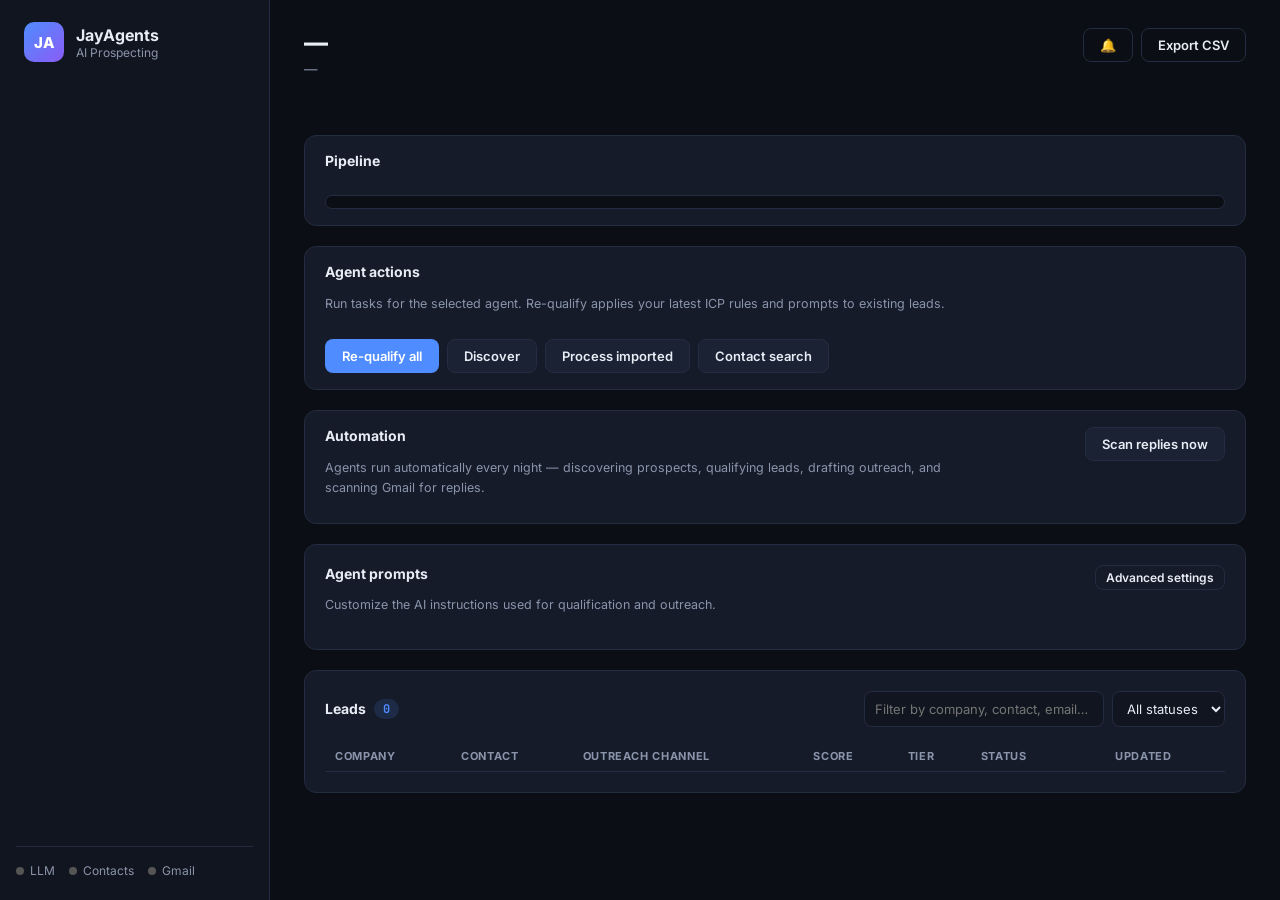
==== web/index.html @ 54799e35 "Jays Agents" ====
<!DOCTYPE html>
<html lang="en">
<head>
<meta charset="UTF-8" />
<meta name="viewport" content="width=device-width, initial-scale=1.0" />
<title>JayAgents — Prospecting Dashboard</title>
<link rel="icon" href="data:image/svg+xml,<svg xmlns='http://www.w3.org/2000/svg' viewBox='0 0 32 32'><defs><linearGradient id='g' x1='0' y1='0' x2='1' y2='1'><stop offset='0%25' stop-color='%234f8cff'/><stop offset='100%25' stop-color='%238b5cf6'/></linearGradient></defs><rect width='32' height='32' rx='8' fill='url(%23g)'/><text x='16' y='21' text-anchor='middle' fill='white' font-family='system-ui' font-weight='800' font-size='11'>JA</text></svg>" />
<link rel="preconnect" href="https://fonts.googleapis.com" />
<link href="https://fonts.googleapis.com/css2?family=Inter:wght@400;500;600;700;800&family=JetBrains+Mono:wght@400;500&display=swap" rel="stylesheet" />
<link rel="stylesheet" href="style.css" />
</head>
<body>
<div class="app">

  <aside class="sidebar">
    <div class="brand">
      <div class="brand-mark">JA</div>
      <div>
        <div class="brand-name">JayAgents</div>
        <div class="brand-sub">AI Prospecting</div>
      </div>
    </div>

    <nav id="agent-nav" class="agent-nav"></nav>

    <div class="sidebar-footer">
      <a class="btn gmail-sidebar-btn hidden" id="btn-gmail-sidebar" href="/api/gmail/oauth/start">Connect Gmail</a>
      <div class="gmail-sidebar-status hidden" id="gmail-sidebar-status">
        <span class="dot ok"></span>
        <div class="gmail-sidebar-status-text">
          <div class="gmail-status-label">Connected</div>
          <div class="gmail-status-email" id="gmail-sidebar-email"></div>
        </div>
      </div>
      <button class="btn ghost small gmail-sidebar-btn hidden" id="btn-gmail-disconnect-sidebar" type="button">Disconnect Gmail</button>
      <div class="health" id="health">
        <span class="health-item" id="health-llm"><span class="dot"></span> <span class="health-label">LLM</span></span>
        <span class="health-item" id="health-contacts"><span class="dot"></span> <span class="health-label">Contacts</span></span>
        <span class="health-item" id="health-gmail"><span class="dot"></span> <span class="health-label">Gmail</span></span>
      </div>
    </div>
  </aside>

  <main class="main">
    <header class="header">
      <div>
        <h1 id="agent-title">—</h1>
        <p id="agent-tagline" class="tagline">—</p>
      </div>
      <div class="header-actions">
        <a class="btn primary hidden" id="btn-gmail-header" href="/api/gmail/oauth/start">Connect Gmail</a>
        <div class="gmail-header-status hidden" id="gmail-header-status" title="Gmail connected">
          <span class="dot ok"></span>
          <span class="gmail-status-email" id="gmail-header-email"></span>
          <span class="gmail-status-badge">Connected</span>
        </div>
        <button class="btn ghost small hidden" id="btn-gmail-disconnect-header" type="button">Disconnect</button>
        <button class="btn ghost bell" id="bell-btn" title="Notifications">
          🔔<span class="bell-count hidden" id="bell-count">0</span>
        </button>
        <a id="export-btn" class="btn ghost" href="#" download>Export CSV</a>
      </div>
    </header>

    <section class="status-banner hidden" id="status-banner"></section>

    <section class="card gmail-card hidden" id="gmail-card">
      <div id="gmail-connect-panel" class="hidden">
        <div class="gmail-connect-row">
          <div>
            <div class="actions-title">Gmail</div>
            <div class="gmail-connect-desc" id="gmail-connect-desc">
              Connect your Gmail to create drafts, send outreach, and scan for replies.
            </div>
            <div class="gmail-connect-meta" id="gmail-connect-meta"></div>
          </div>
          <div class="gmail-connect-actions">
            <a class="btn" id="btn-gmail-connect" href="/api/gmail/oauth/start">Connect Gmail</a>
          </div>
        </div>
      </div>
      <div id="gmail-connected-panel" class="hidden">
        <div class="gmail-connect-row">
          <div>
            <div class="actions-title">Gmail</div>
            <div class="gmail-connected-row">
              <span class="gmail-status-badge">Connected</span>
              <span class="gmail-status-email" id="gmail-card-email"></span>
            </div>
            <div class="gmail-connect-desc">Drafts, sending, and reply scanning are enabled for this account.</div>
          </div>
          <div class="gmail-connect-actions">
            <button class="btn ghost" id="btn-gmail-disconnect-card" type="button">Disconnect</button>
          </div>
        </div>
      </div>
      <div id="gmail-pending-panel" class="hidden">
        <div class="gmail-connect-row">
          <div>
            <div class="actions-title">Gmail</div>
            <div class="gmail-connected-row">
              <span class="gmail-status-badge pending" id="gmail-pending-badge">Signed in</span>
              <span class="gmail-status-email" id="gmail-pending-email"></span>
            </div>
            <div class="gmail-connect-desc" id="gmail-pending-detail"></div>
          </div>
          <div class="gmail-connect-actions">
            <button class="btn ghost" id="btn-gmail-refresh" type="button">Refresh status</button>
            <button class="btn ghost" id="btn-gmail-disconnect-pending" type="button">Disconnect</button>
          </div>
        </div>
      </div>
    </section>

    <section class="card notif-panel hidden" id="notif-panel">
      <div class="leads-head">
        <div class="leads-title">Notifications</div>
        <button class="btn ghost small" id="notif-mark-read">Mark all read</button>
      </div>
      <div id="notif-list" class="notif-list"></div>
    </section>

    <section class="icp-strip" id="icp-strip"></section>

    <section class="stats-row" id="stats-row"></section>

    <section class="card funnel-card">
      <div class="funnel-head">
        <div class="actions-title">Pipeline</div>
        <div class="funnel-legend" id="funnel-legend"></div>
      </div>
      <div class="funnel-bar" id="funnel-bar"></div>
    </section>

    <section class="card actions-card">
      <div class="actions-row">
        <div>
          <div class="actions-title">Agent actions</div>
          <div class="automation-desc">
            Run tasks for the selected agent. Re-qualify applies your latest ICP rules and prompts to existing leads.
          </div>
        </div>
        <div class="actions-buttons">
          <button class="btn primary" id="btn-requalify" type="button">Re-qualify all</button>
          <button class="btn" id="btn-discover" type="button">Discover</button>
          <button class="btn" id="btn-process" type="button">Process imported</button>
          <button class="btn" id="btn-contacts" type="button">Contact search</button>
        </div>
      </div>
      <div class="job-panel hidden" id="job-panel">
        <div class="job-head">
          <span class="job-title" id="job-title">Running…</span>
          <span class="job-status" id="job-status"></span>
        </div>
        <pre class="job-log" id="job-log"></pre>
      </div>
    </section>

    <section class="card automation-card">
      <div class="automation-row">
        <div>
          <div class="actions-title">Automation</div>
          <div class="automation-desc" id="automation-desc">
            Agents run automatically every night — discovering prospects, qualifying leads,
            drafting outreach, and scanning Gmail for replies.
          </div>
          <div class="automation-meta" id="automation-meta"></div>
        </div>
        <div class="automation-actions">
          <button class="btn" id="btn-scan-replies">Scan replies now</button>
        </div>
      </div>
    </section>

    <section class="card prompts-card">
      <div class="prompts-head">
        <div>
          <div class="actions-title">Agent prompts</div>
          <div class="prompts-desc" id="prompts-summary">Customize the AI instructions used for qualification and outreach.</div>
        </div>
        <div class="prompts-actions">
          <button class="btn ghost small" id="prompts-toggle" type="button" aria-expanded="false">Advanced settings</button>
        </div>
      </div>
      <div class="prompts-body hidden" id="prompts-body">
        <div class="prompts-toolbar">
          <span class="prompts-path-hint">Saved to <code id="prompts-path">agents/…/prompts.yaml</code></span>
          <div class="prompts-toolbar-actions">
            <button class="btn ghost small" id="prompts-reset" type="button">Reset defaults</button>
            <button class="btn small" id="prompts-save" type="button">Save prompts</button>
          </div>
        </div>
      <div class="prompts-tabs">
        <button class="prompts-tab active" type="button" data-tab="qualify">Qualification</button>
        <button class="prompts-tab" type="button" data-tab="outreach">Outreach</button>
      </div>
      <div class="prompts-panel active" id="prompts-panel-qualify">
        <label class="prompt-label" for="prompt-qualify-system">Qualification system prompt <span class="prompt-hint">(LLM role — editable)</span></label>
        <textarea id="prompt-qualify-system" class="prompt-input" rows="3" spellcheck="false"></textarea>
        <label class="prompt-label" for="prompt-qualify-extra">Extra instructions <span class="prompt-hint">(inserted into the user prompt per lead)</span></label>
        <textarea id="prompt-qualify-extra" class="prompt-input" rows="4" spellcheck="false" placeholder="e.g. Prioritize companies with active data-sharing programs."></textarea>
        <div class="prompt-label">User prompt template <span class="prompt-hint">(read-only — ICP + prospect filled at runtime)</span></div>
        <pre id="prompt-qualify-template" class="prompt-template"></pre>
      </div>
      <div class="prompts-panel" id="prompts-panel-outreach">
        <label class="prompt-label" for="prompt-outreach-system">Outreach system prompt <span class="prompt-hint">(LLM role — editable)</span></label>
        <textarea id="prompt-outreach-system" class="prompt-input" rows="3" spellcheck="false"></textarea>
        <label class="prompt-label" for="prompt-outreach-extra">Extra instructions <span class="prompt-hint">(inserted into the user prompt per lead)</span></label>
        <textarea id="prompt-outreach-extra" class="prompt-input" rows="4" spellcheck="false" placeholder="e.g. Mention our free risk assessment pilot when score is hot."></textarea>
        <div class="prompt-label">User prompt template <span class="prompt-hint">(read-only — contact + research filled at runtime)</span></div>
        <pre id="prompt-outreach-template" class="prompt-template"></pre>
      </div>
      <div class="prompts-status hidden" id="prompts-status"></div>
      </div>
    </section>

    <section class="card leads">
      <div class="leads-head">
        <div class="leads-title">Leads <span id="leads-count" class="count-badge">0</span></div>
        <div class="leads-filters">
          <input id="search-filter" type="text" placeholder="Filter by company, contact, email…" />
          <select id="status-filter">
            <option value="">All statuses</option>
            <option value="discovered">Discovered</option>
            <option value="imported">Imported</option>
            <option value="qualified">Qualified</option>
            <option value="drafted">Drafted</option>
            <option value="emailed">Emailed</option>
            <option value="replied">Replied</option>
            <option value="skipped">Skipped</option>
          </select>
        </div>
      </div>
      <div class="table-wrap">
        <table>
          <thead>
            <tr>
              <th>Company</th><th>Contact</th><th>Outreach channel</th><th>Score</th>
              <th>Tier</th><th>Status</th><th></th><th>Updated</th>
            </tr>
          </thead>
          <tbody id="leads-body"></tbody>
        </table>
        <div class="empty hidden" id="leads-empty">No leads yet — agents will populate this on the next nightly run.</div>
        <div class="empty hidden" id="leads-filter-empty">No leads match your search or filter.</div>
      </div>
    </section>
  </main>
</div>

<div class="modal-backdrop hidden" id="modal">
  <div class="modal">
    <div class="modal-head">
      <div>
        <div class="modal-company" id="m-company">—</div>
        <div class="modal-sub" id="m-prospect">—</div>
      </div>
      <button class="btn ghost small" id="modal-close">✕</button>
    </div>
    <div class="modal-body">
      <div class="modal-meta" id="m-meta"></div>
      <div class="contact-channel-banner hidden" id="m-contact-channel"></div>
      <div class="contact-channel-actions hidden" id="m-contact-actions">
        <button class="btn small" id="m-hunter-research" type="button">Use Hunter for research (not guaranteed)</button>
      </div>
      <div class="modal-section" id="m-signal-wrap">
        <div class="modal-label">Signal</div>
        <div id="m-signal" class="modal-text">—</div>
      </div>
      <div class="modal-section hidden" id="m-qual-wrap">
        <div class="modal-label">Why this score</div>
        <ul id="m-reasons" class="modal-list"></ul>
        <div id="m-recommendation" class="modal-recommendation hidden"></div>
      </div>
      <div class="modal-section hidden" id="m-talking-wrap">
        <div class="modal-label">Talking points</div>
        <ul id="m-talking" class="modal-list"></ul>
      </div>
      <div class="modal-section" id="m-outreach-wrap">
        <div class="modal-label">
          Outreach draft
          <button class="btn ghost small" id="m-copy" type="button">Copy</button>
        </div>
        <pre id="m-outreach" class="outreach-pre">—</pre>
        <div class="outreach-gmail-bar" id="m-gmail-bar">
          <button class="btn primary" id="m-gmail-import" type="button">Import to Gmail</button>
          <a class="btn hidden" id="m-gmail-open" href="#" target="_blank" rel="noopener">Open in Gmail</a>
          <a class="btn hidden" id="m-linkedin-open" href="#" target="_blank" rel="noopener">Open LinkedIn</a>
          <span class="outreach-gmail-hint" id="m-gmail-hint"></span>
        </div>
      </div>
      <div class="modal-section">
        <div class="modal-label">Update status</div>
        <div class="status-buttons" id="m-status-buttons"></div>
      </div>
    </div>
  </div>
</div>

<script src="app.js?v=13"></script>
</body>
</html>
---- web/style.css ----
:root {
  --bg: #0b0e14;
  --bg-2: #11151f;
  --card: #151b28;
  --card-2: #1a2233;
  --border: #232c40;
  --text: #e7ecf5;
  --muted: #8a94ab;
  --accent: #4f8cff;
  --accent-soft: rgba(79, 140, 255, 0.14);
  --hot: #ff5d5d;
  --warm: #ffb02e;
  --cold: #5c6785;
  --green: #3ecf8e;
  --radius: 12px;
  --font: "Inter", -apple-system, sans-serif;
  --mono: "JetBrains Mono", monospace;
}

* { margin: 0; padding: 0; box-sizing: border-box; }

body {
  font-family: var(--font);
  background: var(--bg);
  color: var(--text);
  font-size: 14px;
  -webkit-font-smoothing: antialiased;
}

.app { display: flex; min-height: 100vh; }

/* ---------- sidebar ---------- */
.sidebar {
  width: 270px;
  background: var(--bg-2);
  border-right: 1px solid var(--border);
  display: flex;
  flex-direction: column;
  padding: 22px 16px;
  position: sticky;
  top: 0;
  height: 100vh;
}

.brand { display: flex; align-items: center; gap: 12px; padding: 0 8px 22px; }
.brand-mark {
  width: 40px; height: 40px; border-radius: 10px;
  background: linear-gradient(135deg, #4f8cff, #8b5cf6);
  display: grid; place-items: center;
  font-weight: 800; font-size: 15px; color: #fff;
}
.brand-name { font-weight: 700; font-size: 16px; }
.brand-sub { color: var(--muted); font-size: 12px; }

.agent-nav { display: flex; flex-direction: column; gap: 8px; flex: 1; }

.agent-item {
  display: flex; align-items: center; gap: 12px;
  padding: 12px; border-radius: var(--radius);
  cursor: pointer; border: 1px solid transparent;
  transition: background 0.15s, border-color 0.15s;
  background: none; color: inherit; font-family: inherit;
  font-size: inherit; text-align: left; width: 100%;
}
.agent-item:hover { background: var(--card); }
.agent-item.active { background: var(--card); border-color: var(--agent-color, var(--accent)); }

.agent-avatar {
  width: 38px; height: 38px; border-radius: 10px; flex-shrink: 0;
  display: grid; place-items: center;
  font-weight: 700; font-size: 13px; color: #fff;
  background: var(--agent-color, var(--accent));
}
.agent-item-name { font-weight: 600; font-size: 13.5px; }
.agent-item-product { color: var(--muted); font-size: 11.5px; margin-top: 2px;
  display: -webkit-box; -webkit-line-clamp: 1; -webkit-box-orient: vertical; overflow: hidden; }
.agent-item-leads { margin-left: auto; color: var(--muted); font-size: 11px; font-family: var(--mono); }

.sidebar-footer { padding-top: 16px; border-top: 1px solid var(--border); display: flex; flex-direction: column; gap: 12px; }
.gmail-sidebar-btn { width: 100%; justify-content: center; text-align: center; }
.health { display: flex; gap: 14px; flex-wrap: wrap; }
.health-item.clickable { cursor: pointer; }
.health-item.clickable:hover { color: var(--text); }

/* ---------- gmail connect ---------- */
.gmail-card { border-color: rgba(255, 176, 46, 0.35); background: linear-gradient(180deg, var(--card), rgba(255, 176, 46, 0.05)); }
.gmail-card.connected { border-color: rgba(62, 207, 142, 0.35); background: linear-gradient(180deg, var(--card), rgba(62, 207, 142, 0.05)); }
.gmail-card.pending { border-color: rgba(255, 176, 46, 0.35); background: linear-gradient(180deg, var(--card), rgba(255, 176, 46, 0.05)); }
.gmail-connect-row { display: flex; justify-content: space-between; align-items: flex-start; gap: 16px; }
.gmail-connected-row { display: flex; align-items: center; gap: 10px; flex-wrap: wrap; margin-top: 6px; }
.gmail-connect-desc { color: var(--muted); font-size: 12.5px; margin-top: 4px; line-height: 1.5; }
.gmail-connect-meta { margin-top: 10px; font-size: 12px; color: var(--muted); }
.gmail-connect-meta code { font-family: var(--mono); font-size: 11px; }
.gmail-connect-actions { flex-shrink: 0; display: flex; gap: 8px; flex-wrap: wrap; justify-content: flex-end; }
.gmail-status-badge {
  display: inline-flex; align-items: center;
  padding: 3px 10px; border-radius: 99px;
  font-size: 11px; font-weight: 600; letter-spacing: 0.02em;
  color: var(--green); background: rgba(62, 207, 142, 0.12);
  border: 1px solid rgba(62, 207, 142, 0.35);
}
.gmail-status-badge.pending {
  color: var(--warm); background: rgba(255, 176, 46, 0.12);
  border-color: rgba(255, 176, 46, 0.35);
}
.gmail-header-status.pending {
  background: rgba(255, 176, 46, 0.08); border-color: rgba(255, 176, 46, 0.25);
}
.gmail-sidebar-status.pending {
  background: rgba(255, 176, 46, 0.08); border-color: rgba(255, 176, 46, 0.25);
}
.gmail-sidebar-status.pending .gmail-status-label { color: var(--warm); }
.gmail-status-email { font-family: var(--mono); font-size: 12.5px; color: var(--text); word-break: break-all; }
.gmail-header-status {
  display: flex; align-items: center; gap: 8px;
  padding: 6px 12px; border-radius: 99px;
  background: rgba(62, 207, 142, 0.08); border: 1px solid rgba(62, 207, 142, 0.25);
}
.gmail-header-status .gmail-status-email { font-size: 12px; max-width: 220px; overflow: hidden; text-overflow: ellipsis; white-space: nowrap; }
.gmail-sidebar-status {
  display: flex; align-items: flex-start; gap: 10px;
  padding: 10px 12px; border-radius: var(--radius);
  background: rgba(62, 207, 142, 0.08); border: 1px solid rgba(62, 207, 142, 0.25);
}
.gmail-sidebar-status-text { min-width: 0; }
.gmail-status-label { font-size: 11px; font-weight: 600; color: var(--green); text-transform: uppercase; letter-spacing: 0.04em; }
.gmail-sidebar-status .gmail-status-email { font-size: 11.5px; margin-top: 2px; }
.gmail-toast {
  position: fixed; bottom: 24px; right: 24px; z-index: 200;
  background: var(--card-2); border: 1px solid var(--border); border-radius: 10px;
  padding: 12px 16px; font-size: 13px; box-shadow: 0 8px 30px rgba(0,0,0,0.35);
}
.gmail-toast.ok { border-color: var(--green); }
.gmail-toast.bad { border-color: var(--hot); }
.health-item { display: flex; align-items: center; gap: 6px; color: var(--muted); font-size: 12px; }
.dot { width: 8px; height: 8px; border-radius: 50%; background: #555; }
.dot.ok { background: var(--green); box-shadow: 0 0 6px rgba(62, 207, 142, 0.6); }
.dot.bad { background: var(--hot); }

.demo-toggle { display: flex; align-items: center; gap: 8px; color: var(--muted); font-size: 12px; cursor: pointer; }
.demo-toggle input { accent-color: var(--accent); }

/* ---------- main ---------- */
.main { flex: 1; padding: 28px 34px; max-width: 1200px; }

.header { display: flex; justify-content: space-between; align-items: flex-start; margin-bottom: 18px; }
.header h1 { font-size: 24px; font-weight: 800; letter-spacing: -0.02em; }
.tagline { color: var(--muted); margin-top: 4px; font-size: 13.5px; }

.icp-strip { display: flex; flex-wrap: wrap; gap: 8px; margin-bottom: 20px; }
.chip {
  background: var(--card); border: 1px solid var(--border);
  padding: 5px 11px; border-radius: 99px;
  font-size: 12px; color: var(--muted);
}
.chip b { color: var(--text); font-weight: 600; }
.chip.accent { border-color: var(--agent-color, var(--accent)); color: var(--text); }

.stats-row { display: grid; grid-template-columns: repeat(4, 1fr); gap: 12px; margin-bottom: 20px; }
.stat {
  background: var(--card); border: 1px solid var(--border);
  border-radius: var(--radius); padding: 16px 18px;
}
.stat-value { font-size: 26px; font-weight: 800; font-family: var(--mono); letter-spacing: -0.03em; }
.stat-sub { font-size: 12px; color: var(--green); font-weight: 600; }
.stat-label { color: var(--muted); font-size: 12px; margin-top: 4px; }

.card {
  background: var(--card); border: 1px solid var(--border);
  border-radius: var(--radius); padding: 20px; margin-bottom: 20px;
}

/* ---------- notifications ---------- */
.header-actions { display: flex; gap: 8px; align-items: center; }
.bell { position: relative; font-size: 15px; padding: 8px 12px; }
.bell-count {
  position: absolute; top: -5px; right: -5px;
  background: var(--hot); color: #fff;
  border-radius: 99px; font-size: 10px; font-weight: 700;
  min-width: 17px; height: 17px; display: grid; place-items: center;
  padding: 0 4px; font-family: var(--mono);
}
.notif-panel { padding: 16px 20px; }
.notif-list { display: flex; flex-direction: column; gap: 4px; max-height: 300px; overflow-y: auto; }
.notif-item {
  display: flex; gap: 10px; align-items: flex-start;
  padding: 10px 12px; border-radius: 8px;
}
.notif-item.unread { background: var(--card-2); }
.notif-item:hover { background: var(--card-2); }
.notif-dot { width: 7px; height: 7px; border-radius: 50%; background: transparent; margin-top: 6px; flex-shrink: 0; }
.notif-item.unread .notif-dot { background: var(--accent); }
.notif-msg { font-size: 13px; line-height: 1.45; }
.notif-time { color: var(--muted); font-size: 11.5px; margin-top: 2px; }

/* ---------- automation ---------- */
.automation-card { padding: 16px 20px; }
.actions-card { padding: 16px 20px; }
.actions-row {
  display: flex; align-items: flex-start; justify-content: space-between;
  gap: 16px; flex-wrap: wrap;
}
.actions-buttons { display: flex; gap: 8px; flex-wrap: wrap; }
.job-panel {
  margin-top: 14px; padding: 12px 14px; border-radius: 10px;
  border: 1px solid var(--border); background: var(--card-2);
}
.job-head {
  display: flex; align-items: center; justify-content: space-between;
  gap: 12px; margin-bottom: 8px;
}
.job-title { font-size: 13px; font-weight: 600; }
.job-status { font-size: 12px; color: var(--muted); }
.job-status.running { color: var(--accent); }
.job-status.done { color: var(--green); }
.job-status.error { color: var(--hot); }
.job-log {
  margin: 0; max-height: 180px; overflow: auto;
  font-family: "JetBrains Mono", monospace; font-size: 11px;
  line-height: 1.5; color: var(--muted); white-space: pre-wrap;
}
.automation-row { display: flex; justify-content: space-between; gap: 16px; align-items: flex-start; flex-wrap: wrap; }
.automation-desc { color: var(--muted); font-size: 12.5px; line-height: 1.55; margin: 6px 0 10px; max-width: 640px; }
.automation-desc code, .automation-meta code, .empty code, .email-state code {
  font-family: var(--mono); font-size: 11.5px;
  background: var(--bg); border: 1px solid var(--border);
  border-radius: 5px; padding: 1px 6px;
}
.automation-meta { display: flex; flex-wrap: wrap; gap: 8px; }
.automation-actions { display: flex; gap: 8px; }

/* ---------- email actions ---------- */
.email-state { color: var(--muted); font-size: 12.5px; line-height: 1.5; margin-bottom: 10px; }
.email-actions { display: flex; gap: 8px; flex-wrap: wrap; }
.btn.danger { border-color: rgba(255, 93, 93, 0.4); }
.btn.danger:not(:disabled):hover { background: rgba(255, 93, 93, 0.15); color: var(--hot); }
.btn.disabled, .btn[aria-disabled="true"] { opacity: 0.45; pointer-events: none; cursor: not-allowed; }

/* ---------- linkedin ---------- */
.li-link {
  display: inline-grid; place-items: center;
  width: 22px; height: 22px; border-radius: 5px;
  background: #0a66c2; color: #fff;
  font-size: 11px; font-weight: 800; text-decoration: none;
  font-family: var(--font);
}
.li-link:hover { filter: brightness(1.2); }

/* ---------- pipeline funnel ---------- */
.funnel-card { padding: 16px 20px; }
.funnel-head { display: flex; justify-content: space-between; align-items: center; margin-bottom: 12px; flex-wrap: wrap; gap: 8px; }
.funnel-bar {
  display: flex; height: 14px; border-radius: 99px; overflow: hidden;
  background: var(--bg); border: 1px solid var(--border);
}
.funnel-seg { height: 100%; min-width: 3px; transition: width 0.4s ease; }
.funnel-empty { color: var(--muted); font-size: 12px; padding: 0 12px; line-height: 14px; }
.funnel-legend { display: flex; flex-wrap: wrap; gap: 12px; }
.legend-item { display: flex; align-items: center; gap: 5px; color: var(--muted); font-size: 11.5px; }
.legend-item b { color: var(--text); font-family: var(--mono); font-weight: 600; }
.legend-dot { width: 8px; height: 8px; border-radius: 50%; display: inline-block; }

/* ---------- actions ---------- */
.actions-title { font-weight: 700; font-size: 14px; margin-bottom: 14px; }
.actions-grid { display: grid; grid-template-columns: repeat(3, 1fr); gap: 12px; }
.action {
  background: var(--card-2); border: 1px solid var(--border);
  border-radius: 10px; padding: 14px;
  display: flex; flex-direction: column; gap: 8px;
}
.action.wide { grid-column: 1 / -1; }
.action-name { font-weight: 600; font-size: 13px; }
.action-desc { color: var(--muted); font-size: 12px; flex: 1; }
.action-row { display: flex; gap: 8px; align-items: center; }
.action-row input[type="text"] { flex: 1; }
.warn { color: var(--warm); }
.ok-text { color: var(--green); }

select, input[type="text"] {
  background: var(--bg-2); color: var(--text);
  border: 1px solid var(--border); border-radius: 8px;
  padding: 8px 10px; font-family: var(--font); font-size: 13px;
  outline: none;
}
input[type="text"]:focus, select:focus { border-color: var(--accent); }

.btn {
  background: var(--card-2); color: var(--text);
  border: 1px solid var(--border); border-radius: 8px;
  padding: 8px 16px; font-weight: 600; font-size: 13px;
  cursor: pointer; font-family: var(--font);
  text-decoration: none; display: inline-flex; align-items: center; gap: 6px;
  transition: filter 0.15s, background 0.15s;
}
.btn:hover { filter: brightness(1.15); }
.btn.primary { background: var(--agent-color, var(--accent)); border-color: transparent; color: #fff; }
.btn.ghost { background: transparent; }
.btn.small { padding: 4px 10px; font-size: 12px; }
.btn:disabled { opacity: 0.5; cursor: not-allowed; }

/* ---------- activity log ---------- */
.activity-head { display: flex; justify-content: space-between; align-items: center; margin-bottom: 12px; }
.activity-title { font-weight: 700; display: flex; align-items: center; gap: 10px; }
.spinner {
  width: 14px; height: 14px; border-radius: 50%;
  border: 2px solid var(--border); border-top-color: var(--agent-color, var(--accent));
  animation: spin 0.8s linear infinite; display: inline-block;
}
.spinner.done { animation: none; border-color: var(--green); }
.spinner.failed { animation: none; border-color: var(--hot); }
@keyframes spin { to { transform: rotate(360deg); } }

.log {
  font-family: var(--mono); font-size: 12px;
  background: var(--bg); border: 1px solid var(--border); border-radius: 8px;
  padding: 12px 14px; max-height: 220px; overflow-y: auto;
  display: flex; flex-direction: column; gap: 5px;
}
.log-line { color: var(--muted); }
.log-line:last-child { color: var(--text); }
.log-time { color: #4a5468; margin-right: 8px; }

/* ---------- leads table ---------- */
.leads-head { display: flex; justify-content: space-between; align-items: center; margin-bottom: 14px; flex-wrap: wrap; gap: 10px; }
.leads-filters { display: flex; gap: 8px; }
.leads-filters input[type="text"] { width: 240px; }
td.date { white-space: nowrap; font-size: 12px; }
.leads-title { font-weight: 700; font-size: 14px; display: flex; align-items: center; gap: 8px; }
.count-badge {
  background: var(--accent-soft); color: var(--accent);
  border-radius: 99px; padding: 2px 9px; font-size: 12px; font-family: var(--mono);
}

.table-wrap { overflow-x: auto; }
table { width: 100%; border-collapse: collapse; }
th {
  text-align: left; color: var(--muted); font-size: 11px;
  text-transform: uppercase; letter-spacing: 0.06em;
  padding: 8px 10px; border-bottom: 1px solid var(--border);
}
td { padding: 11px 10px; border-bottom: 1px solid var(--border); font-size: 13px; }
tbody tr { cursor: pointer; transition: background 0.1s; }
tbody tr:hover { background: var(--card-2); }
td.company { font-weight: 600; }
td.muted { color: var(--muted); }

.score-cell { display: flex; align-items: center; gap: 8px; min-width: 90px; }
.score-num { font-family: var(--mono); font-size: 12.5px; width: 26px; }
.score-bar { flex: 1; height: 5px; background: var(--bg); border-radius: 99px; overflow: hidden; }
.score-fill { height: 100%; border-radius: 99px; }

.badge {
  display: inline-block; padding: 3px 9px; border-radius: 99px;
  font-size: 11px; font-weight: 700; letter-spacing: 0.04em;
}
.badge.hot { background: rgba(255, 93, 93, 0.15); color: var(--hot); }
.badge.warm { background: rgba(255, 176, 46, 0.15); color: var(--warm); }
.badge.cold { background: rgba(138, 148, 171, 0.15); color: var(--muted); }
.badge.status { background: var(--card-2); color: var(--muted); font-weight: 600; }
.badge.status.discovered { background: rgba(92, 103, 133, 0.15); color: #9aa3b8; }
.badge.status.imported { background: rgba(79, 140, 255, 0.15); color: var(--accent); }
.badge.status.qualified { background: rgba(255, 176, 46, 0.15); color: var(--warm); }
.badge.status.drafted { background: rgba(62, 207, 142, 0.15); color: var(--green); }
.badge.status.emailed { background: rgba(139, 92, 246, 0.15); color: #a78bfa; }
.badge.status.replied { background: rgba(45, 212, 191, 0.15); color: #2dd4bf; }
.badge.status.skipped { background: rgba(58, 66, 87, 0.2); color: #6b7289; }

.status-banner {
  display: flex; flex-wrap: wrap; gap: 8px; margin-bottom: 16px;
}
.status-banner-item {
  display: flex; align-items: center; gap: 8px;
  padding: 8px 12px; border-radius: 99px;
  font-size: 12px; border: 1px solid var(--border);
  background: var(--card);
}
.status-banner-item.ok { border-color: rgba(62, 207, 142, 0.35); background: rgba(62, 207, 142, 0.08); }
.status-banner-item.warn { border-color: rgba(255, 176, 46, 0.35); background: rgba(255, 176, 46, 0.08); }
.status-banner-item.bad { border-color: rgba(255, 93, 93, 0.35); background: rgba(255, 93, 93, 0.08); }
.status-banner-item .dot { flex-shrink: 0; }

.prompts-toolbar {
  display: flex; justify-content: space-between; align-items: center; gap: 12px;
  margin-bottom: 12px; flex-wrap: wrap;
}
.prompts-path-hint { font-size: 12px; color: var(--muted); }
.prompts-toolbar-actions { display: flex; gap: 8px; }
.prompts-body { margin-top: 4px; }

.toast {
  position: fixed; bottom: 24px; right: 24px; z-index: 200;
  background: var(--card-2); border: 1px solid var(--border); border-radius: 10px;
  padding: 12px 16px; font-size: 13px; box-shadow: 0 8px 30px rgba(0,0,0,0.35);
  max-width: 360px;
}
.toast.ok { border-color: var(--green); }
.toast.bad { border-color: var(--hot); }
.contact-badge {
  display: inline-block; padding: 3px 9px; border-radius: 99px;
  font-size: 11px; font-weight: 600; letter-spacing: 0.02em;
}
.contact-badge.email { background: rgba(62, 207, 142, 0.12); color: var(--green); }
.contact-badge.linkedin { background: rgba(79, 140, 255, 0.12); color: var(--accent); }
.contact-badge.incomplete { background: rgba(255, 176, 46, 0.12); color: var(--warm); }
.contact-badge.company { background: rgba(92, 103, 133, 0.15); color: #9aa3b8; }

.contact-channel-banner {
  margin-bottom: 16px; padding: 12px 14px; border-radius: 10px;
  border: 1px solid var(--border); background: var(--card-2);
  font-size: 13px; line-height: 1.5;
}
.contact-channel-banner.email { border-color: rgba(62, 207, 142, 0.35); }
.contact-channel-banner.linkedin { border-color: rgba(79, 140, 255, 0.35); }
.contact-channel-banner.incomplete,
.contact-channel-banner.company_only { border-color: rgba(255, 176, 46, 0.35); }
.contact-channel-banner strong { display: block; margin-bottom: 4px; }
.contact-channel-actions {
  display: flex; gap: 8px; flex-wrap: wrap; margin-bottom: 16px;
}

.empty { color: var(--muted); text-align: center; padding: 36px 0; }
.hidden { display: none !important; }

/* ---------- modal ---------- */
.modal-backdrop {
  position: fixed; inset: 0; background: rgba(4, 6, 10, 0.7);
  display: grid; place-items: center; z-index: 50; backdrop-filter: blur(3px);
}
.modal {
  background: var(--card); border: 1px solid var(--border);
  border-radius: 16px; width: min(680px, 92vw);
  max-height: 86vh; overflow-y: auto; padding: 24px;
}
.modal-head { display: flex; justify-content: space-between; align-items: flex-start; margin-bottom: 16px; }
.modal-company { font-size: 19px; font-weight: 800; }
.modal-sub { color: var(--muted); font-size: 13px; margin-top: 3px; }
.modal-meta { display: flex; flex-wrap: wrap; gap: 8px; margin-bottom: 16px; }
.modal-section { margin-bottom: 18px; }
.outreach-gmail-bar {
  display: flex; align-items: center; gap: 12px; flex-wrap: wrap;
  margin-top: 12px; padding-top: 12px; border-top: 1px solid var(--border);
}
.outreach-gmail-hint { font-size: 12.5px; color: var(--muted); line-height: 1.5; flex: 1; min-width: 200px; }
.modal-text { font-size: 13.5px; line-height: 1.55; }
.modal-list { margin: 0 0 0 18px; padding: 0; font-size: 13.5px; line-height: 1.6; }
.modal-list li { margin-bottom: 4px; }
.modal-recommendation {
  margin-top: 10px; padding: 10px 14px; border-radius: 8px;
  background: var(--accent-soft); border: 1px solid var(--border);
  font-size: 13px; line-height: 1.5;
  border-left: 3px solid var(--agent-color, var(--accent));
}
.outreach-pre {
  font-family: var(--font); white-space: pre-wrap;
  background: var(--bg); border: 1px solid var(--border);
  border-radius: 10px; padding: 16px; font-size: 13.5px; line-height: 1.6;
}
.status-buttons { display: flex; flex-wrap: wrap; gap: 8px; }
.status-buttons .btn.active { background: var(--agent-color, var(--accent)); border-color: transparent; color: #fff; }

/* ---------- prompts ---------- */
.prompts-head { display: flex; justify-content: space-between; align-items: flex-start; gap: 16px; margin-bottom: 14px; }
.prompts-desc { color: var(--muted); font-size: 12.5px; margin-top: 4px; line-height: 1.5; }
.prompts-actions { display: flex; gap: 8px; flex-shrink: 0; }
.prompts-tabs { display: flex; gap: 8px; margin-bottom: 14px; }
.prompts-tab {
  background: var(--bg); border: 1px solid var(--border); color: var(--muted);
  padding: 8px 14px; border-radius: 8px; cursor: pointer; font-family: inherit; font-size: 13px;
}
.prompts-tab.active { color: var(--text); border-color: var(--agent-color, var(--accent)); background: var(--accent-soft); }
.prompts-panel { display: none; }
.prompts-panel.active { display: block; }
.prompt-label { display: block; font-size: 12px; font-weight: 600; margin-bottom: 6px; color: var(--text); }
.prompt-hint { color: var(--muted); font-weight: 400; }
.prompt-input {
  width: 100%; background: var(--bg); border: 1px solid var(--border); color: var(--text);
  border-radius: 10px; padding: 12px 14px; font-family: var(--mono); font-size: 12.5px; line-height: 1.5;
  resize: vertical; margin-bottom: 14px;
}
.prompt-input:focus { outline: none; border-color: var(--agent-color, var(--accent)); }
.prompt-template {
  font-family: var(--mono); font-size: 11.5px; line-height: 1.55; white-space: pre-wrap;
  background: var(--bg); border: 1px solid var(--border); border-radius: 10px;
  padding: 14px; color: var(--muted); max-height: 280px; overflow: auto;
}
.prompts-status { margin-top: 12px; font-size: 12.5px; color: var(--green); }
.prompts-status.error { color: var(--hot); }

@media (max-width: 980px) {
  .stats-row { grid-template-columns: repeat(2, 1fr); }
  .actions-grid { grid-template-columns: 1fr; }
  .sidebar { width: 220px; }
}
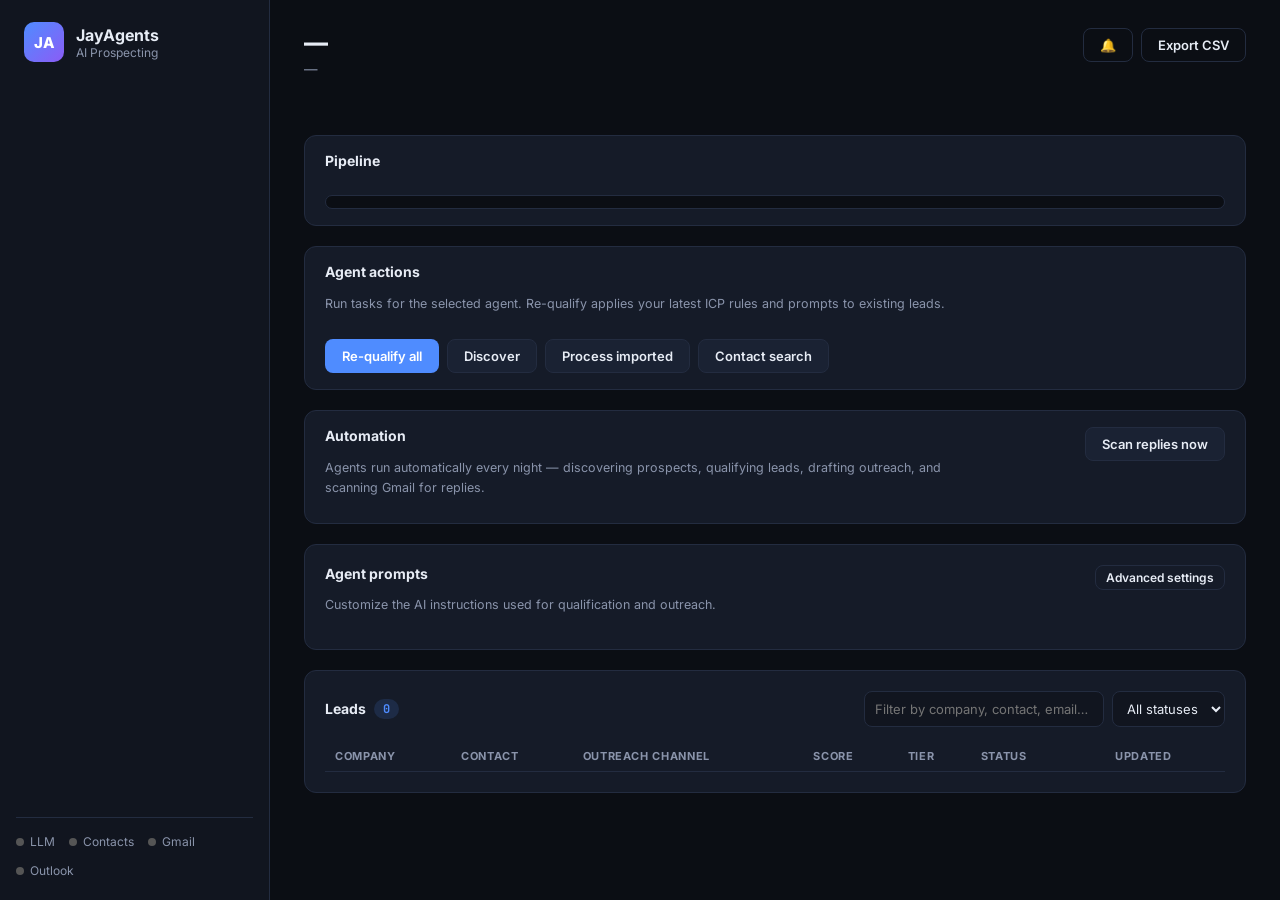
==== commit 66de0a99: "Microsoft Email Commit" ====
--- a/web/index.html
+++ b/web/index.html
@@ -28,15 +28,29 @@
       <div class="gmail-sidebar-status hidden" id="gmail-sidebar-status">
         <span class="dot ok"></span>
         <div class="gmail-sidebar-status-text">
-          <div class="gmail-status-label">Connected</div>
+          <div class="gmail-status-label">Gmail</div>
           <div class="gmail-status-email" id="gmail-sidebar-email"></div>
         </div>
       </div>
       <button class="btn ghost small gmail-sidebar-btn hidden" id="btn-gmail-disconnect-sidebar" type="button">Disconnect Gmail</button>
+      <a class="btn gmail-sidebar-btn hidden" id="btn-ms-sidebar" href="/api/microsoft/oauth/start">Connect Microsoft Email</a>
+      <div class="gmail-sidebar-status hidden" id="ms-sidebar-status">
+        <span class="dot ok"></span>
+        <div class="gmail-sidebar-status-text">
+          <div class="gmail-status-label">Outlook</div>
+          <div class="gmail-status-email" id="ms-sidebar-email"></div>
+        </div>
+      </div>
+      <button class="btn ghost small gmail-sidebar-btn hidden" id="btn-ms-disconnect-sidebar" type="button">Disconnect Outlook</button>
       <div class="health" id="health">
         <span class="health-item" id="health-llm"><span class="dot"></span> <span class="health-label">LLM</span></span>
         <span class="health-item" id="health-contacts"><span class="dot"></span> <span class="health-label">Contacts</span></span>
         <span class="health-item" id="health-gmail"><span class="dot"></span> <span class="health-label">Gmail</span></span>
+        <span class="health-item" id="health-ms"><span class="dot"></span> <span class="health-label">Outlook</span></span>
+      </div>
+      <div class="user-menu hidden" id="user-menu">
+        <span class="user-email" id="user-email"></span>
+        <button class="btn ghost small" id="btn-logout" type="button">Sign out</button>
       </div>
     </div>
   </aside>
@@ -52,9 +66,16 @@
         <div class="gmail-header-status hidden" id="gmail-header-status" title="Gmail connected">
           <span class="dot ok"></span>
           <span class="gmail-status-email" id="gmail-header-email"></span>
-          <span class="gmail-status-badge">Connected</span>
+          <span class="gmail-status-badge">Gmail</span>
         </div>
         <button class="btn ghost small hidden" id="btn-gmail-disconnect-header" type="button">Disconnect</button>
+        <a class="btn primary hidden" id="btn-ms-header" href="/api/microsoft/oauth/start">Connect Microsoft Email</a>
+        <div class="gmail-header-status hidden" id="ms-header-status" title="Outlook connected">
+          <span class="dot ok"></span>
+          <span class="gmail-status-email" id="ms-header-email"></span>
+          <span class="gmail-status-badge">Outlook</span>
+        </div>
+        <button class="btn ghost small hidden" id="btn-ms-disconnect-header" type="button">Disconnect</button>
         <button class="btn ghost bell" id="bell-btn" title="Notifications">
           🔔<span class="bell-count hidden" id="bell-count">0</span>
         </button>
@@ -107,6 +128,54 @@
           <div class="gmail-connect-actions">
             <button class="btn ghost" id="btn-gmail-refresh" type="button">Refresh status</button>
             <button class="btn ghost" id="btn-gmail-disconnect-pending" type="button">Disconnect</button>
+          </div>
+        </div>
+      </div>
+    </section>
+
+    <section class="card gmail-card ms-card hidden" id="ms-card">
+      <div id="ms-connect-panel" class="hidden">
+        <div class="gmail-connect-row">
+          <div>
+            <div class="actions-title">Microsoft Email</div>
+            <div class="gmail-connect-desc" id="ms-connect-desc">
+              Connect Microsoft 365 / Outlook to create drafts, send outreach, and scan for replies.
+            </div>
+            <div class="gmail-connect-meta" id="ms-connect-meta"></div>
+          </div>
+          <div class="gmail-connect-actions">
+            <a class="btn" id="btn-ms-connect" href="/api/microsoft/oauth/start">Connect Microsoft Email</a>
+          </div>
+        </div>
+      </div>
+      <div id="ms-connected-panel" class="hidden">
+        <div class="gmail-connect-row">
+          <div>
+            <div class="actions-title">Microsoft Email</div>
+            <div class="gmail-connected-row">
+              <span class="gmail-status-badge">Connected</span>
+              <span class="gmail-status-email" id="ms-card-email"></span>
+            </div>
+            <div class="gmail-connect-desc">Drafts, sending, and reply scanning are enabled for this Outlook account.</div>
+          </div>
+          <div class="gmail-connect-actions">
+            <button class="btn ghost" id="btn-ms-disconnect-card" type="button">Disconnect</button>
+          </div>
+        </div>
+      </div>
+      <div id="ms-pending-panel" class="hidden">
+        <div class="gmail-connect-row">
+          <div>
+            <div class="actions-title">Microsoft Email</div>
+            <div class="gmail-connected-row">
+              <span class="gmail-status-badge pending" id="ms-pending-badge">Signed in</span>
+              <span class="gmail-status-email" id="ms-pending-email"></span>
+            </div>
+            <div class="gmail-connect-desc" id="ms-pending-detail"></div>
+          </div>
+          <div class="gmail-connect-actions">
+            <button class="btn ghost" id="btn-ms-refresh" type="button">Refresh status</button>
+            <button class="btn ghost" id="btn-ms-disconnect-pending" type="button">Disconnect</button>
           </div>
         </div>
       </div>
@@ -150,7 +219,10 @@
       <div class="job-panel hidden" id="job-panel">
         <div class="job-head">
           <span class="job-title" id="job-title">Running…</span>
-          <span class="job-status" id="job-status"></span>
+          <div class="job-head-actions">
+            <span class="job-status" id="job-status"></span>
+            <button class="btn ghost small hidden" id="btn-cancel-job" type="button">Cancel</button>
+          </div>
         </div>
         <pre class="job-log" id="job-log"></pre>
       </div>
@@ -284,7 +356,9 @@
         <pre id="m-outreach" class="outreach-pre">—</pre>
         <div class="outreach-gmail-bar" id="m-gmail-bar">
           <button class="btn primary" id="m-gmail-import" type="button">Import to Gmail</button>
+          <button class="btn primary hidden" id="m-ms-import" type="button">Import to Outlook</button>
           <a class="btn hidden" id="m-gmail-open" href="#" target="_blank" rel="noopener">Open in Gmail</a>
+          <a class="btn hidden" id="m-ms-open" href="#" target="_blank" rel="noopener">Open in Outlook</a>
           <a class="btn hidden" id="m-linkedin-open" href="#" target="_blank" rel="noopener">Open LinkedIn</a>
           <span class="outreach-gmail-hint" id="m-gmail-hint"></span>
         </div>
@@ -297,6 +371,6 @@
   </div>
 </div>
 
-<script src="app.js?v=13"></script>
+<script src="app.js?v=16"></script>
 </body>
 </html>
--- a/web/style.css
+++ b/web/style.css
@@ -84,6 +84,7 @@
 
 /* ---------- gmail connect ---------- */
 .gmail-card { border-color: rgba(255, 176, 46, 0.35); background: linear-gradient(180deg, var(--card), rgba(255, 176, 46, 0.05)); }
+.ms-card { border-color: rgba(0, 120, 212, 0.35); background: linear-gradient(180deg, var(--card), rgba(0, 120, 212, 0.05)); }
 .gmail-card.connected { border-color: rgba(62, 207, 142, 0.35); background: linear-gradient(180deg, var(--card), rgba(62, 207, 142, 0.05)); }
 .gmail-card.pending { border-color: rgba(255, 176, 46, 0.35); background: linear-gradient(180deg, var(--card), rgba(255, 176, 46, 0.05)); }
 .gmail-connect-row { display: flex; justify-content: space-between; align-items: flex-start; gap: 16px; }
@@ -209,11 +210,13 @@
   display: flex; align-items: center; justify-content: space-between;
   gap: 12px; margin-bottom: 8px;
 }
+.job-head-actions { display: flex; align-items: center; gap: 10px; }
 .job-title { font-size: 13px; font-weight: 600; }
 .job-status { font-size: 12px; color: var(--muted); }
 .job-status.running { color: var(--accent); }
 .job-status.done { color: var(--green); }
 .job-status.error { color: var(--hot); }
+.job-status.cancelled { color: var(--warm); }
 .job-log {
   margin: 0; max-height: 180px; overflow: auto;
   font-family: "JetBrains Mono", monospace; font-size: 11px;
@@ -486,6 +489,41 @@
 .prompts-status { margin-top: 12px; font-size: 12.5px; color: var(--green); }
 .prompts-status.error { color: var(--hot); }
 
+/* ---------- auth ---------- */
+.auth-page { min-height: 100vh; display: grid; place-items: center; padding: 24px; }
+.auth-shell { width: 100%; max-width: 420px; }
+.auth-card {
+  background: var(--card);
+  border: 1px solid var(--border);
+  border-radius: 16px;
+  padding: 28px;
+  box-shadow: 0 24px 60px rgba(0, 0, 0, 0.35);
+}
+.auth-brand { display: flex; align-items: center; gap: 12px; margin-bottom: 24px; }
+.auth-tabs { display: flex; gap: 8px; margin-bottom: 20px; }
+.auth-tab {
+  flex: 1; padding: 10px 12px; border-radius: 10px; border: 1px solid var(--border);
+  background: var(--bg); color: var(--muted); font-family: inherit; font-size: 13px;
+  font-weight: 600; cursor: pointer;
+}
+.auth-tab.active { color: var(--text); border-color: var(--accent); background: var(--accent-soft); }
+.auth-form { display: flex; flex-direction: column; gap: 6px; }
+.auth-label { font-size: 12px; font-weight: 600; margin-top: 8px; }
+.auth-input {
+  width: 100%; background: var(--bg); border: 1px solid var(--border); color: var(--text);
+  border-radius: 10px; padding: 12px 14px; font-family: inherit; font-size: 14px;
+}
+.auth-input:focus { outline: none; border-color: var(--accent); }
+.auth-submit { margin-top: 16px; width: 100%; justify-content: center; }
+.auth-hint { color: var(--muted); font-size: 12.5px; line-height: 1.5; margin-bottom: 8px; }
+.auth-error {
+  margin-top: 16px; padding: 12px 14px; border-radius: 10px;
+  background: rgba(255, 93, 93, 0.12); border: 1px solid rgba(255, 93, 93, 0.35);
+  color: #ffb4b4; font-size: 13px;
+}
+.user-menu { display: flex; align-items: center; gap: 10px; }
+.user-email { color: var(--muted); font-size: 12px; max-width: 180px; overflow: hidden; text-overflow: ellipsis; white-space: nowrap; }
+
 @media (max-width: 980px) {
   .stats-row { grid-template-columns: repeat(2, 1fr); }
   .actions-grid { grid-template-columns: 1fr; }
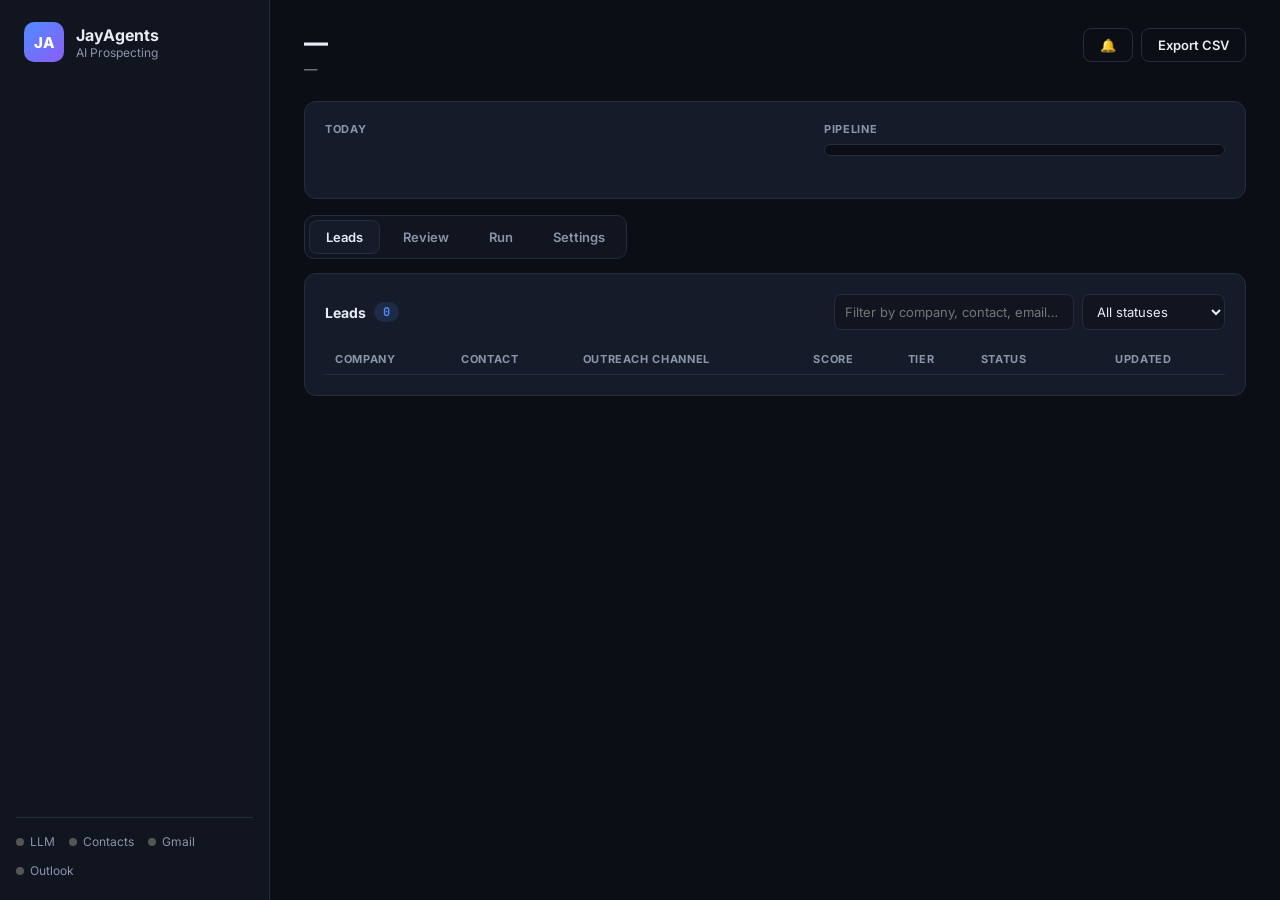
==== commit 5e75b4bf: "Ship Woodway/Keira pipeline volume and production guardrails. Raise Woodway to ~50 companies/day wit" ====
--- a/web/index.html
+++ b/web/index.html
@@ -42,6 +42,7 @@
         </div>
       </div>
       <button class="btn ghost small gmail-sidebar-btn hidden" id="btn-ms-disconnect-sidebar" type="button">Disconnect Outlook</button>
+      <a class="btn gmail-sidebar-btn hidden" id="btn-seamless-sidebar" href="/api/seamless/oauth/start">Connect Seamless</a>
       <div class="health" id="health">
         <span class="health-item" id="health-llm"><span class="dot"></span> <span class="health-label">LLM</span></span>
         <span class="health-item" id="health-contacts"><span class="dot"></span> <span class="health-label">Contacts</span></span>
@@ -60,22 +61,9 @@
       <div>
         <h1 id="agent-title">—</h1>
         <p id="agent-tagline" class="tagline">—</p>
+        <div class="icp-strip" id="icp-strip"></div>
       </div>
       <div class="header-actions">
-        <a class="btn primary hidden" id="btn-gmail-header" href="/api/gmail/oauth/start">Connect Gmail</a>
-        <div class="gmail-header-status hidden" id="gmail-header-status" title="Gmail connected">
-          <span class="dot ok"></span>
-          <span class="gmail-status-email" id="gmail-header-email"></span>
-          <span class="gmail-status-badge">Gmail</span>
-        </div>
-        <button class="btn ghost small hidden" id="btn-gmail-disconnect-header" type="button">Disconnect</button>
-        <a class="btn primary hidden" id="btn-ms-header" href="/api/microsoft/oauth/start">Connect Microsoft Email</a>
-        <div class="gmail-header-status hidden" id="ms-header-status" title="Outlook connected">
-          <span class="dot ok"></span>
-          <span class="gmail-status-email" id="ms-header-email"></span>
-          <span class="gmail-status-badge">Outlook</span>
-        </div>
-        <button class="btn ghost small hidden" id="btn-ms-disconnect-header" type="button">Disconnect</button>
         <button class="btn ghost bell" id="bell-btn" title="Notifications">
           🔔<span class="bell-count hidden" id="bell-count">0</span>
         </button>
@@ -83,103 +71,15 @@
       </div>
     </header>
 
+    <!-- Keep IDs for existing JS; connections live in Settings -->
+    <a class="hidden" id="btn-gmail-header" href="/api/gmail/oauth/start"></a>
+    <div class="hidden" id="gmail-header-status"><span class="gmail-status-email" id="gmail-header-email"></span></div>
+    <button class="hidden" id="btn-gmail-disconnect-header" type="button"></button>
+    <a class="hidden" id="btn-ms-header" href="/api/microsoft/oauth/start"></a>
+    <div class="hidden" id="ms-header-status"><span class="gmail-status-email" id="ms-header-email"></span></div>
+    <button class="hidden" id="btn-ms-disconnect-header" type="button"></button>
+
     <section class="status-banner hidden" id="status-banner"></section>
-
-    <section class="card gmail-card hidden" id="gmail-card">
-      <div id="gmail-connect-panel" class="hidden">
-        <div class="gmail-connect-row">
-          <div>
-            <div class="actions-title">Gmail</div>
-            <div class="gmail-connect-desc" id="gmail-connect-desc">
-              Connect your Gmail to create drafts, send outreach, and scan for replies.
-            </div>
-            <div class="gmail-connect-meta" id="gmail-connect-meta"></div>
-          </div>
-          <div class="gmail-connect-actions">
-            <a class="btn" id="btn-gmail-connect" href="/api/gmail/oauth/start">Connect Gmail</a>
-          </div>
-        </div>
-      </div>
-      <div id="gmail-connected-panel" class="hidden">
-        <div class="gmail-connect-row">
-          <div>
-            <div class="actions-title">Gmail</div>
-            <div class="gmail-connected-row">
-              <span class="gmail-status-badge">Connected</span>
-              <span class="gmail-status-email" id="gmail-card-email"></span>
-            </div>
-            <div class="gmail-connect-desc">Drafts, sending, and reply scanning are enabled for this account.</div>
-          </div>
-          <div class="gmail-connect-actions">
-            <button class="btn ghost" id="btn-gmail-disconnect-card" type="button">Disconnect</button>
-          </div>
-        </div>
-      </div>
-      <div id="gmail-pending-panel" class="hidden">
-        <div class="gmail-connect-row">
-          <div>
-            <div class="actions-title">Gmail</div>
-            <div class="gmail-connected-row">
-              <span class="gmail-status-badge pending" id="gmail-pending-badge">Signed in</span>
-              <span class="gmail-status-email" id="gmail-pending-email"></span>
-            </div>
-            <div class="gmail-connect-desc" id="gmail-pending-detail"></div>
-          </div>
-          <div class="gmail-connect-actions">
-            <button class="btn ghost" id="btn-gmail-refresh" type="button">Refresh status</button>
-            <button class="btn ghost" id="btn-gmail-disconnect-pending" type="button">Disconnect</button>
-          </div>
-        </div>
-      </div>
-    </section>
-
-    <section class="card gmail-card ms-card hidden" id="ms-card">
-      <div id="ms-connect-panel" class="hidden">
-        <div class="gmail-connect-row">
-          <div>
-            <div class="actions-title">Microsoft Email</div>
-            <div class="gmail-connect-desc" id="ms-connect-desc">
-              Connect Microsoft 365 / Outlook to create drafts, send outreach, and scan for replies.
-            </div>
-            <div class="gmail-connect-meta" id="ms-connect-meta"></div>
-          </div>
-          <div class="gmail-connect-actions">
-            <a class="btn" id="btn-ms-connect" href="/api/microsoft/oauth/start">Connect Microsoft Email</a>
-          </div>
-        </div>
-      </div>
-      <div id="ms-connected-panel" class="hidden">
-        <div class="gmail-connect-row">
-          <div>
-            <div class="actions-title">Microsoft Email</div>
-            <div class="gmail-connected-row">
-              <span class="gmail-status-badge">Connected</span>
-              <span class="gmail-status-email" id="ms-card-email"></span>
-            </div>
-            <div class="gmail-connect-desc">Drafts, sending, and reply scanning are enabled for this Outlook account.</div>
-          </div>
-          <div class="gmail-connect-actions">
-            <button class="btn ghost" id="btn-ms-disconnect-card" type="button">Disconnect</button>
-          </div>
-        </div>
-      </div>
-      <div id="ms-pending-panel" class="hidden">
-        <div class="gmail-connect-row">
-          <div>
-            <div class="actions-title">Microsoft Email</div>
-            <div class="gmail-connected-row">
-              <span class="gmail-status-badge pending" id="ms-pending-badge">Signed in</span>
-              <span class="gmail-status-email" id="ms-pending-email"></span>
-            </div>
-            <div class="gmail-connect-desc" id="ms-pending-detail"></div>
-          </div>
-          <div class="gmail-connect-actions">
-            <button class="btn ghost" id="btn-ms-refresh" type="button">Refresh status</button>
-            <button class="btn ghost" id="btn-ms-disconnect-pending" type="button">Disconnect</button>
-          </div>
-        </div>
-      </div>
-    </section>
 
     <section class="card notif-panel hidden" id="notif-panel">
       <div class="leads-head">
@@ -189,104 +89,29 @@
       <div id="notif-list" class="notif-list"></div>
     </section>
 
-    <section class="icp-strip" id="icp-strip"></section>
-
-    <section class="stats-row" id="stats-row"></section>
-
-    <section class="card funnel-card">
-      <div class="funnel-head">
-        <div class="actions-title">Pipeline</div>
-        <div class="funnel-legend" id="funnel-legend"></div>
-      </div>
-      <div class="funnel-bar" id="funnel-bar"></div>
-    </section>
-
-    <section class="card actions-card">
-      <div class="actions-row">
+    <section class="card overview-card" id="overview-card">
+      <div class="overview-grid">
         <div>
-          <div class="actions-title">Agent actions</div>
-          <div class="automation-desc">
-            Run tasks for the selected agent. Re-qualify applies your latest ICP rules and prompts to existing leads.
-          </div>
-        </div>
-        <div class="actions-buttons">
-          <button class="btn primary" id="btn-requalify" type="button">Re-qualify all</button>
-          <button class="btn" id="btn-discover" type="button">Discover</button>
-          <button class="btn" id="btn-process" type="button">Process imported</button>
-          <button class="btn" id="btn-contacts" type="button">Contact search</button>
-        </div>
-      </div>
-      <div class="job-panel hidden" id="job-panel">
-        <div class="job-head">
-          <span class="job-title" id="job-title">Running…</span>
-          <div class="job-head-actions">
-            <span class="job-status" id="job-status"></span>
-            <button class="btn ghost small hidden" id="btn-cancel-job" type="button">Cancel</button>
-          </div>
-        </div>
-        <pre class="job-log" id="job-log"></pre>
-      </div>
-    </section>
-
-    <section class="card automation-card">
-      <div class="automation-row">
+          <div class="overview-label">Today</div>
+          <div class="today-stats" id="today-stats"></div>
+        </div>
         <div>
-          <div class="actions-title">Automation</div>
-          <div class="automation-desc" id="automation-desc">
-            Agents run automatically every night — discovering prospects, qualifying leads,
-            drafting outreach, and scanning Gmail for replies.
-          </div>
-          <div class="automation-meta" id="automation-meta"></div>
-        </div>
-        <div class="automation-actions">
-          <button class="btn" id="btn-scan-replies">Scan replies now</button>
-        </div>
-      </div>
-    </section>
-
-    <section class="card prompts-card">
-      <div class="prompts-head">
-        <div>
-          <div class="actions-title">Agent prompts</div>
-          <div class="prompts-desc" id="prompts-summary">Customize the AI instructions used for qualification and outreach.</div>
-        </div>
-        <div class="prompts-actions">
-          <button class="btn ghost small" id="prompts-toggle" type="button" aria-expanded="false">Advanced settings</button>
-        </div>
-      </div>
-      <div class="prompts-body hidden" id="prompts-body">
-        <div class="prompts-toolbar">
-          <span class="prompts-path-hint">Saved to <code id="prompts-path">agents/…/prompts.yaml</code></span>
-          <div class="prompts-toolbar-actions">
-            <button class="btn ghost small" id="prompts-reset" type="button">Reset defaults</button>
-            <button class="btn small" id="prompts-save" type="button">Save prompts</button>
-          </div>
-        </div>
-      <div class="prompts-tabs">
-        <button class="prompts-tab active" type="button" data-tab="qualify">Qualification</button>
-        <button class="prompts-tab" type="button" data-tab="outreach">Outreach</button>
-      </div>
-      <div class="prompts-panel active" id="prompts-panel-qualify">
-        <label class="prompt-label" for="prompt-qualify-system">Qualification system prompt <span class="prompt-hint">(LLM role — editable)</span></label>
-        <textarea id="prompt-qualify-system" class="prompt-input" rows="3" spellcheck="false"></textarea>
-        <label class="prompt-label" for="prompt-qualify-extra">Extra instructions <span class="prompt-hint">(inserted into the user prompt per lead)</span></label>
-        <textarea id="prompt-qualify-extra" class="prompt-input" rows="4" spellcheck="false" placeholder="e.g. Prioritize companies with active data-sharing programs."></textarea>
-        <div class="prompt-label">User prompt template <span class="prompt-hint">(read-only — ICP + prospect filled at runtime)</span></div>
-        <pre id="prompt-qualify-template" class="prompt-template"></pre>
-      </div>
-      <div class="prompts-panel" id="prompts-panel-outreach">
-        <label class="prompt-label" for="prompt-outreach-system">Outreach system prompt <span class="prompt-hint">(LLM role — editable)</span></label>
-        <textarea id="prompt-outreach-system" class="prompt-input" rows="3" spellcheck="false"></textarea>
-        <label class="prompt-label" for="prompt-outreach-extra">Extra instructions <span class="prompt-hint">(inserted into the user prompt per lead)</span></label>
-        <textarea id="prompt-outreach-extra" class="prompt-input" rows="4" spellcheck="false" placeholder="e.g. Mention our free risk assessment pilot when score is hot."></textarea>
-        <div class="prompt-label">User prompt template <span class="prompt-hint">(read-only — contact + research filled at runtime)</span></div>
-        <pre id="prompt-outreach-template" class="prompt-template"></pre>
-      </div>
-      <div class="prompts-status hidden" id="prompts-status"></div>
-      </div>
-    </section>
-
-    <section class="card leads">
+          <div class="overview-label">Pipeline</div>
+          <div class="funnel-bar" id="funnel-bar"></div>
+          <div class="funnel-legend" id="funnel-legend"></div>
+        </div>
+      </div>
+      <div class="stats-row" id="stats-row"></div>
+    </section>
+
+    <nav class="view-tabs" id="view-tabs">
+      <button class="view-tab active" type="button" data-view="leads">Leads</button>
+      <button class="view-tab" type="button" data-view="review">Review</button>
+      <button class="view-tab" type="button" data-view="run">Run</button>
+      <button class="view-tab" type="button" data-view="settings">Settings</button>
+    </nav>
+
+    <section class="card leads view-panel" id="leads-panel">
       <div class="leads-head">
         <div class="leads-title">Leads <span id="leads-count" class="count-badge">0</span></div>
         <div class="leads-filters">
@@ -299,6 +124,7 @@
             <option value="drafted">Drafted</option>
             <option value="emailed">Emailed</option>
             <option value="replied">Replied</option>
+            <option value="awaiting_contact">Awaiting contact</option>
             <option value="skipped">Skipped</option>
           </select>
         </div>
@@ -313,8 +139,215 @@
           </thead>
           <tbody id="leads-body"></tbody>
         </table>
-        <div class="empty hidden" id="leads-empty">No leads yet — agents will populate this on the next nightly run.</div>
+        <div class="empty hidden" id="leads-empty">No leads yet — run the pipeline from the Run tab.</div>
         <div class="empty hidden" id="leads-filter-empty">No leads match your search or filter.</div>
+      </div>
+    </section>
+
+    <section class="card view-panel hidden" id="review-panel">
+      <div class="leads-head">
+        <div class="leads-title">Review</div>
+        <button class="btn primary small" id="btn-review-mode" type="button">Review queue (J/K)</button>
+      </div>
+      <p class="section-desc">Accept drafts into few-shot memory, or reject to skip the lead.</p>
+      <div class="funnel-head" style="margin-top:8px">
+        <div class="actions-title" style="margin:0">QA queue</div>
+        <button class="btn ghost small" id="btn-qa-refresh" type="button">Refresh</button>
+      </div>
+      <div id="qa-list" class="qa-list"></div>
+    </section>
+
+    <section class="card view-panel hidden" id="run-panel">
+      <div class="actions-row">
+        <div>
+          <div class="actions-title">Run pipeline</div>
+          <p class="section-desc">Primary run for this agent. Secondary tools are for catch-up work.</p>
+        </div>
+        <div class="actions-buttons">
+          <button class="btn primary" id="btn-contacts" type="button">Run pipeline</button>
+          <button class="btn ghost" id="btn-scan-replies" type="button">Scan replies</button>
+        </div>
+      </div>
+      <div class="secondary-actions">
+        <button class="btn ghost small" id="btn-discover" type="button">Discover only</button>
+        <button class="btn ghost small" id="btn-process" type="button">Process imported</button>
+        <button class="btn ghost small" id="btn-requalify" type="button">Re-qualify all</button>
+      </div>
+      <div class="job-panel hidden" id="job-panel">
+        <div class="job-head">
+          <span class="job-title" id="job-title">Running…</span>
+          <div class="job-head-actions">
+            <span class="job-status" id="job-status"></span>
+            <button class="btn ghost small hidden" id="btn-cancel-job" type="button">Cancel</button>
+          </div>
+        </div>
+        <pre class="job-log" id="job-log"></pre>
+      </div>
+      <div class="automation-meta-block">
+        <div class="overview-label">Nightly automation</div>
+        <div class="automation-desc" id="automation-desc">
+          Agents run automatically every night — discovering prospects, qualifying leads,
+          drafting outreach, and scanning mail for replies.
+        </div>
+        <div class="automation-meta" id="automation-meta"></div>
+      </div>
+    </section>
+
+    <section class="card view-panel hidden" id="settings-panel">
+      <div class="settings-stack">
+        <div class="settings-block">
+          <div class="actions-title">Anthropic system prompts</div>
+          <p class="section-desc" id="prompts-summary">Edit Claude system prompts for this agent. Saved prompts apply on the next run.</p>
+          <button class="btn ghost small" id="prompts-toggle" type="button" aria-expanded="false">Edit prompts</button>
+          <div class="prompts-body hidden" id="prompts-body">
+            <div class="prompts-toolbar">
+              <span class="prompts-path-hint">Saved to <code id="prompts-path">agents/…/prompts.yaml</code></span>
+              <div class="prompts-toolbar-actions">
+                <button class="btn ghost small" id="prompts-reset" type="button">Reset defaults</button>
+                <button class="btn small" id="prompts-save" type="button">Save prompts</button>
+              </div>
+            </div>
+            <div class="prompts-tabs">
+              <button class="prompts-tab active" type="button" data-tab="qualify">Qualification</button>
+              <button class="prompts-tab" type="button" data-tab="outreach">Outreach</button>
+              <button class="prompts-tab keira-only hidden" type="button" data-tab="analyst">Analyst</button>
+              <button class="prompts-tab keira-only hidden" type="button" data-tab="critic">Critic</button>
+            </div>
+            <div class="prompts-panel active" id="prompts-panel-qualify">
+              <label class="prompt-label" for="prompt-qualify-system">Qualification system prompt</label>
+              <textarea id="prompt-qualify-system" class="prompt-input" rows="5" spellcheck="false"></textarea>
+              <label class="prompt-label" for="prompt-qualify-extra">Extra instructions</label>
+              <textarea id="prompt-qualify-extra" class="prompt-input" rows="4" spellcheck="false" placeholder="e.g. Prioritize companies with active data-sharing programs."></textarea>
+              <div class="prompt-label">User prompt template <span class="prompt-hint">(read-only)</span></div>
+              <pre id="prompt-qualify-template" class="prompt-template"></pre>
+            </div>
+            <div class="prompts-panel" id="prompts-panel-outreach">
+              <label class="prompt-label" for="prompt-outreach-system">Outreach system prompt</label>
+              <textarea id="prompt-outreach-system" class="prompt-input" rows="5" spellcheck="false"></textarea>
+              <label class="prompt-label" for="prompt-outreach-extra">Extra instructions</label>
+              <textarea id="prompt-outreach-extra" class="prompt-input" rows="4" spellcheck="false" placeholder="e.g. Mention our free risk assessment pilot when score is hot."></textarea>
+              <div class="prompt-label">User prompt template <span class="prompt-hint">(read-only)</span></div>
+              <pre id="prompt-outreach-template" class="prompt-template"></pre>
+            </div>
+            <div class="prompts-panel keira-only hidden" id="prompts-panel-analyst">
+              <label class="prompt-label" for="prompt-analyst-system">Succession analyst system prompt</label>
+              <textarea id="prompt-analyst-system" class="prompt-input" rows="8" spellcheck="false"></textarea>
+            </div>
+            <div class="prompts-panel keira-only hidden" id="prompts-panel-critic">
+              <label class="prompt-label" for="prompt-critic-system">Critic gate system prompt</label>
+              <textarea id="prompt-critic-system" class="prompt-input" rows="8" spellcheck="false"></textarea>
+            </div>
+            <div class="prompts-status hidden" id="prompts-status"></div>
+          </div>
+        </div>
+
+        <div class="settings-block">
+          <div class="actions-title">Signals</div>
+          <div id="signals-list"></div>
+        </div>
+
+        <div class="settings-block">
+          <div class="actions-title">Compliance</div>
+          <div class="compliance-actions">
+            <a class="btn" href="/api/compliance/privacy-posture" target="_blank" rel="noopener">Privacy Posture</a>
+            <button class="btn ghost" id="btn-load-suppression" type="button">Load suppression list</button>
+          </div>
+          <pre id="suppression-list" class="outreach-pre">—</pre>
+        </div>
+
+        <div class="settings-block" id="gmail-card">
+          <div id="gmail-connect-panel" class="hidden">
+            <div class="gmail-connect-row">
+              <div>
+                <div class="actions-title">Gmail</div>
+                <div class="gmail-connect-desc" id="gmail-connect-desc">
+                  Connect Gmail to create drafts, send outreach, and scan for replies.
+                </div>
+                <div class="gmail-connect-meta" id="gmail-connect-meta"></div>
+              </div>
+              <div class="gmail-connect-actions">
+                <a class="btn" id="btn-gmail-connect" href="/api/gmail/oauth/start">Connect Gmail</a>
+              </div>
+            </div>
+          </div>
+          <div id="gmail-connected-panel" class="hidden">
+            <div class="gmail-connect-row">
+              <div>
+                <div class="actions-title">Gmail</div>
+                <div class="gmail-connected-row">
+                  <span class="gmail-status-badge">Connected</span>
+                  <span class="gmail-status-email" id="gmail-card-email"></span>
+                </div>
+              </div>
+              <div class="gmail-connect-actions">
+                <button class="btn ghost" id="btn-gmail-disconnect-card" type="button">Disconnect</button>
+              </div>
+            </div>
+          </div>
+          <div id="gmail-pending-panel" class="hidden">
+            <div class="gmail-connect-row">
+              <div>
+                <div class="actions-title">Gmail</div>
+                <div class="gmail-connected-row">
+                  <span class="gmail-status-badge pending" id="gmail-pending-badge">Signed in</span>
+                  <span class="gmail-status-email" id="gmail-pending-email"></span>
+                </div>
+                <div class="gmail-connect-desc" id="gmail-pending-detail"></div>
+              </div>
+              <div class="gmail-connect-actions">
+                <button class="btn ghost" id="btn-gmail-refresh" type="button">Refresh status</button>
+                <button class="btn ghost" id="btn-gmail-disconnect-pending" type="button">Disconnect</button>
+              </div>
+            </div>
+          </div>
+        </div>
+
+        <div class="settings-block" id="ms-card">
+          <div id="ms-connect-panel" class="hidden">
+            <div class="gmail-connect-row">
+              <div>
+                <div class="actions-title">Microsoft Email</div>
+                <div class="gmail-connect-desc" id="ms-connect-desc">
+                  Connect Microsoft 365 / Outlook for drafts, send, and reply scan.
+                </div>
+                <div class="gmail-connect-meta" id="ms-connect-meta"></div>
+              </div>
+              <div class="gmail-connect-actions">
+                <a class="btn" id="btn-ms-connect" href="/api/microsoft/oauth/start">Connect Microsoft Email</a>
+              </div>
+            </div>
+          </div>
+          <div id="ms-connected-panel" class="hidden">
+            <div class="gmail-connect-row">
+              <div>
+                <div class="actions-title">Microsoft Email</div>
+                <div class="gmail-connected-row">
+                  <span class="gmail-status-badge">Connected</span>
+                  <span class="gmail-status-email" id="ms-card-email"></span>
+                </div>
+              </div>
+              <div class="gmail-connect-actions">
+                <button class="btn ghost" id="btn-ms-disconnect-card" type="button">Disconnect</button>
+              </div>
+            </div>
+          </div>
+          <div id="ms-pending-panel" class="hidden">
+            <div class="gmail-connect-row">
+              <div>
+                <div class="actions-title">Microsoft Email</div>
+                <div class="gmail-connected-row">
+                  <span class="gmail-status-badge pending" id="ms-pending-badge">Signed in</span>
+                  <span class="gmail-status-email" id="ms-pending-email"></span>
+                </div>
+                <div class="gmail-connect-desc" id="ms-pending-detail"></div>
+              </div>
+              <div class="gmail-connect-actions">
+                <button class="btn ghost" id="btn-ms-refresh" type="button">Refresh status</button>
+                <button class="btn ghost" id="btn-ms-disconnect-pending" type="button">Disconnect</button>
+              </div>
+            </div>
+          </div>
+        </div>
       </div>
     </section>
   </main>
@@ -339,6 +372,14 @@
         <div class="modal-label">Signal</div>
         <div id="m-signal" class="modal-text">—</div>
       </div>
+      <div class="modal-section hidden" id="m-evidence-wrap">
+        <div class="modal-label">Evidence — why is this here?</div>
+        <ul id="m-evidence" class="modal-list"></ul>
+      </div>
+      <div class="modal-section hidden" id="m-sequence-wrap">
+        <div class="modal-label">4-touch sequence</div>
+        <div id="m-sequence"></div>
+      </div>
       <div class="modal-section hidden" id="m-qual-wrap">
         <div class="modal-label">Why this score</div>
         <ul id="m-reasons" class="modal-list"></ul>
@@ -354,6 +395,13 @@
           <button class="btn ghost small" id="m-copy" type="button">Copy</button>
         </div>
         <pre id="m-outreach" class="outreach-pre">—</pre>
+        <div class="modal-section hidden" id="m-linkedin-note-wrap">
+          <div class="modal-label-row">
+            <div class="modal-label">LinkedIn connection note</div>
+            <button class="btn ghost small" id="m-linkedin-copy" type="button">Copy note</button>
+          </div>
+          <pre id="m-linkedin-note" class="outreach-pre">—</pre>
+        </div>
         <div class="outreach-gmail-bar" id="m-gmail-bar">
           <button class="btn primary" id="m-gmail-import" type="button">Import to Gmail</button>
           <button class="btn primary hidden" id="m-ms-import" type="button">Import to Outlook</button>
@@ -366,11 +414,17 @@
       <div class="modal-section">
         <div class="modal-label">Update status</div>
         <div class="status-buttons" id="m-status-buttons"></div>
+        <div class="review-actions hidden" id="m-review-actions">
+          <button class="btn primary small" id="m-approve" type="button">Approve (A)</button>
+          <button class="btn ghost small" id="m-reject" type="button">Reject (X)</button>
+          <button class="btn ghost small" id="m-regen" type="button">Regenerate (R)</button>
+          <button class="btn ghost small hidden" id="m-actava-dive" type="button">Actava deep dive</button>
+        </div>
       </div>
     </div>
   </div>
 </div>
 
-<script src="app.js?v=16"></script>
+<script src="app.js?v=19"></script>
 </body>
 </html>
--- a/web/style.css
+++ b/web/style.css
@@ -144,31 +144,51 @@
 /* ---------- main ---------- */
 .main { flex: 1; padding: 28px 34px; max-width: 1200px; }
 
-.header { display: flex; justify-content: space-between; align-items: flex-start; margin-bottom: 18px; }
+.header { display: flex; justify-content: space-between; align-items: flex-start; margin-bottom: 14px; gap: 16px; }
 .header h1 { font-size: 24px; font-weight: 800; letter-spacing: -0.02em; }
 .tagline { color: var(--muted); margin-top: 4px; font-size: 13.5px; }
 
-.icp-strip { display: flex; flex-wrap: wrap; gap: 8px; margin-bottom: 20px; }
+.icp-strip { display: flex; flex-wrap: wrap; gap: 6px; margin-top: 10px; }
 .chip {
-  background: var(--card); border: 1px solid var(--border);
-  padding: 5px 11px; border-radius: 99px;
-  font-size: 12px; color: var(--muted);
+  background: transparent; border: 1px solid var(--border);
+  padding: 3px 9px; border-radius: 99px;
+  font-size: 11.5px; color: var(--muted);
 }
 .chip b { color: var(--text); font-weight: 600; }
 .chip.accent { border-color: var(--agent-color, var(--accent)); color: var(--text); }
 
-.stats-row { display: grid; grid-template-columns: repeat(4, 1fr); gap: 12px; margin-bottom: 20px; }
+.overview-card { padding: 16px 18px; margin-bottom: 14px; }
+.overview-grid {
+  display: grid; grid-template-columns: 1.2fr 1fr; gap: 18px; margin-bottom: 14px;
+}
+.overview-label {
+  font-size: 11px; font-weight: 700; text-transform: uppercase; letter-spacing: 0.06em;
+  color: var(--muted); margin-bottom: 8px;
+}
+.today-stats { display: flex; flex-wrap: wrap; gap: 8px; }
+.today-stats .stat {
+  padding: 10px 12px; min-width: 96px; flex: 1;
+}
+.today-stats .stat-value { font-size: 20px; }
+.stats-row { display: grid; grid-template-columns: repeat(4, 1fr); gap: 10px; margin-bottom: 0; }
 .stat {
-  background: var(--card); border: 1px solid var(--border);
-  border-radius: var(--radius); padding: 16px 18px;
-}
-.stat-value { font-size: 26px; font-weight: 800; font-family: var(--mono); letter-spacing: -0.03em; }
+  background: var(--card-2); border: 1px solid var(--border);
+  border-radius: 10px; padding: 14px 16px;
+}
+.stat-value { font-size: 24px; font-weight: 800; font-family: var(--mono); letter-spacing: -0.03em; }
 .stat-sub { font-size: 12px; color: var(--green); font-weight: 600; }
-.stat-label { color: var(--muted); font-size: 12px; margin-top: 4px; }
+.stat-label { color: var(--muted); font-size: 11.5px; margin-top: 3px; }
+
+.section-desc { color: var(--muted); font-size: 12.5px; line-height: 1.5; margin: 0 0 12px; max-width: 640px; }
+.secondary-actions { display: flex; flex-wrap: wrap; gap: 8px; margin: 12px 0 4px; }
+.automation-meta-block { margin-top: 18px; padding-top: 16px; border-top: 1px solid var(--border); }
+.settings-stack { display: flex; flex-direction: column; gap: 22px; }
+.settings-block { padding-bottom: 18px; border-bottom: 1px solid var(--border); }
+.settings-block:last-child { border-bottom: none; padding-bottom: 0; }
 
 .card {
   background: var(--card); border: 1px solid var(--border);
-  border-radius: var(--radius); padding: 20px; margin-bottom: 20px;
+  border-radius: var(--radius); padding: 20px; margin-bottom: 16px;
 }
 
 /* ---------- notifications ---------- */
@@ -251,20 +271,30 @@
 
 /* ---------- pipeline funnel ---------- */
 .funnel-card { padding: 16px 20px; }
+
+.qa-card { padding: 16px 20px; margin-top: 12px; }
+.qa-list { display: flex; flex-direction: column; gap: 8px; max-height: 420px; overflow-y: auto; }
+.qa-row {
+  display: flex; justify-content: space-between; gap: 12px; align-items: flex-start;
+  padding: 10px 12px; border: 1px solid var(--border); border-radius: 8px; background: var(--card-2);
+}
+.qa-main { display: flex; flex-direction: column; gap: 2px; min-width: 0; }
+.qa-subject { color: var(--muted); font-size: 12px; white-space: nowrap; overflow: hidden; text-overflow: ellipsis; max-width: 420px; }
+.qa-actions { display: flex; gap: 6px; flex-shrink: 0; }
 .funnel-head { display: flex; justify-content: space-between; align-items: center; margin-bottom: 12px; flex-wrap: wrap; gap: 8px; }
 .funnel-bar {
-  display: flex; height: 14px; border-radius: 99px; overflow: hidden;
-  background: var(--bg); border: 1px solid var(--border);
+  display: flex; height: 12px; border-radius: 99px; overflow: hidden;
+  background: var(--bg); border: 1px solid var(--border); margin-bottom: 8px;
 }
 .funnel-seg { height: 100%; min-width: 3px; transition: width 0.4s ease; }
 .funnel-empty { color: var(--muted); font-size: 12px; padding: 0 12px; line-height: 14px; }
-.funnel-legend { display: flex; flex-wrap: wrap; gap: 12px; }
+.funnel-legend { display: flex; flex-wrap: wrap; gap: 10px; }
 .legend-item { display: flex; align-items: center; gap: 5px; color: var(--muted); font-size: 11.5px; }
 .legend-item b { color: var(--text); font-family: var(--mono); font-weight: 600; }
 .legend-dot { width: 8px; height: 8px; border-radius: 50%; display: inline-block; }
 
 /* ---------- actions ---------- */
-.actions-title { font-weight: 700; font-size: 14px; margin-bottom: 14px; }
+.actions-title { font-weight: 700; font-size: 14px; margin-bottom: 8px; }
 .actions-grid { display: grid; grid-template-columns: repeat(3, 1fr); gap: 12px; }
 .action {
   background: var(--card-2); border: 1px solid var(--border);
@@ -366,6 +396,7 @@
 .badge.status.drafted { background: rgba(62, 207, 142, 0.15); color: var(--green); }
 .badge.status.emailed { background: rgba(139, 92, 246, 0.15); color: #a78bfa; }
 .badge.status.replied { background: rgba(45, 212, 191, 0.15); color: #2dd4bf; }
+.badge.status.awaiting_contact { background: rgba(107, 114, 137, 0.18); color: #9aa3b8; }
 .badge.status.skipped { background: rgba(58, 66, 87, 0.2); color: #6b7289; }
 
 .status-banner {
@@ -524,8 +555,27 @@
 .user-menu { display: flex; align-items: center; gap: 10px; }
 .user-email { color: var(--muted); font-size: 12px; max-width: 180px; overflow: hidden; text-overflow: ellipsis; white-space: nowrap; }
 
+.view-tabs {
+  display: flex; gap: 6px; margin: 0 0 14px; padding: 4px;
+  background: var(--bg-2); border: 1px solid var(--border); border-radius: 10px;
+  width: fit-content; max-width: 100%; flex-wrap: wrap;
+}
+.view-tab {
+  background: transparent; border: 1px solid transparent; color: var(--muted);
+  padding: 8px 16px; border-radius: 8px; cursor: pointer; font-size: 13px;
+  font-weight: 600; font-family: inherit;
+}
+.view-tab:hover { color: var(--text); }
+.view-tab.active { color: var(--text); background: var(--card); border-color: var(--border); }
+.signal-row { padding: 10px 0; border-bottom: 1px solid var(--border); font-size: 13px; }
+.signal-snippet { color: var(--muted); font-size: 12px; margin-top: 4px; }
+.review-actions { display: flex; gap: 8px; margin-top: 10px; flex-wrap: wrap; }
+.modal-label-row { display: flex; justify-content: space-between; align-items: center; }
+.compliance-actions { display: flex; gap: 8px; margin-bottom: 12px; flex-wrap: wrap; }
+
 @media (max-width: 980px) {
   .stats-row { grid-template-columns: repeat(2, 1fr); }
+  .overview-grid { grid-template-columns: 1fr; }
   .actions-grid { grid-template-columns: 1fr; }
   .sidebar { width: 220px; }
 }
